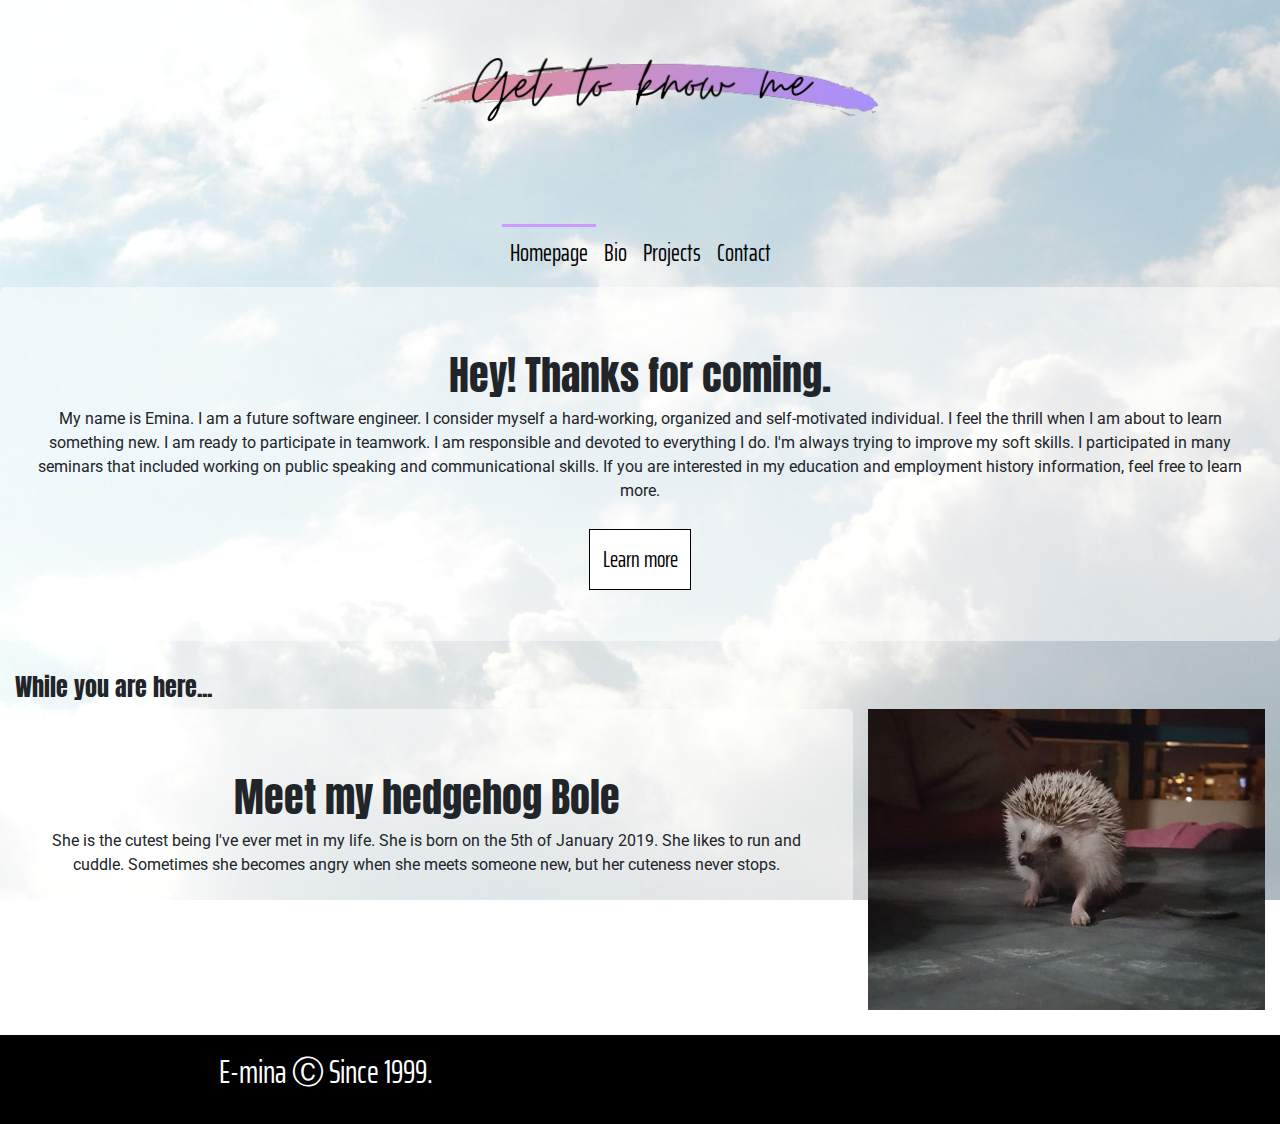
==== index.html @ 528c3e97 "Getting files outside the WebCOntent" ====
<!DOCTYPE html>
<html>
<head>
	<meta charset="UTF-8">
	<meta name="viewport"
          content="width=device-width, user-scalable=no, initial-scale=1.0, maximum-scale=1.0, minimum-scale=1.0">
    <meta http-equiv="X-UA-Compatible" content="ie=edge">
	<link rel="stylesheet" href="https://use.fontawesome.com/releases/v5.6.1/css/all.css" integrity="sha384-gfdkjb5BdAXd+lj+gudLWI+BXq4IuLW5IT+brZEZsLFm++aCMlF1V92rMkPaX4PP" crossorigin="anonymous">
	<link href="style.css" rel="stylesheet" type="text/css">
	<style>@import url('https://fonts.googleapis.com/css?family=Anton');
		   @import url('https://fonts.googleapis.com/css?family=Lobster');
		   @import url('https://fonts.googleapis.com/css?family=Saira+Extra+Condensed');
		   @import url('https://fonts.googleapis.com/css?family=Roboto');
		   @import url('https://fonts.googleapis.com/css2?family=Sacramento&display=swap');
	</style>
	<link rel="stylesheet" href="https://stackpath.bootstrapcdn.com/bootstrap/4.3.1/css/bootstrap.min.css" integrity="sha384-ggOyR0iXCbMQv3Xipma34MD+dH/1fQ784/j6cY/iJTQUOhcWr7x9JvoRxT2MZw1T" crossorigin="anonymous">
	<title>Emina - Homepage</title>
</head>


<body class="pozadina">

<div class="container-fluid">
	<div class="row">
		<div class="col-12 centar">
			<img alt="Get to know me" src="images/transparent-banner-small.png" class="img-fluid">
		</div>
	</div>
	
	<nav class="navbar navbar-expand-lg navbar-light text-center">
        <button class="navbar-toggler collapsed" type="button" data-toggle="collapse" data-target="#navbarNavAltMarkup" aria-controls="navbarNavAltMarkup" aria-expanded="false" aria-label="Toggle navigation">
            <span class="navbar-toggler-icon"></span>
        </button>
        <div class="collapse navbar-collapse" id="navbarNavAltMarkup">
            <div class="navbar-nav ml-auto mx-auto">
                <a class="nav-item nav-link active navigacijaPozadina linijaIznadAktivnog" href="index.html">Homepage<span class="sr-only">(current)</span></a>
                <a class="nav-item nav-link navigacijaPozadina" href="bio.html">Bio</a>
                <a class="nav-item nav-link navigacijaPozadina" href="projects.html">Projects</a>
                <a class="nav-item nav-link navigacijaPozadina" href="contact.html">Contact</a>
            </div>
        </div>
    </nav>
	
	
	<div class="row">
		<div class="jumbotron centar">
			<h1>Hey! Thanks for coming.</h1>
			<p class="centar">My name is Emina. I am a future software engineer. I consider myself a hard-working, organized and
			self-motivated individual. I feel the thrill when I am about to learn something new.
			I am ready to participate in teamwork. I am responsible and devoted to everything I do. I'm always trying to improve
			my soft skills. I participated in many seminars that included working on public speaking and communicational skills.
			If you are interested in my education and employment history information, feel free to learn more.</p>
			<br>
			<a class="learn-more" href="bio.html">Learn more</a>
		</div>
	</div>
	
	<div class="row">
		<div class="col-md-4">
			<h4>While you are here...</h4>
		</div>
		<div class="col-md-8"></div>
	</div>
	
	<div class="row">
		<div class="col-md-8 jumbotron centar">
			<h1>Meet my hedgehog Bole</h1>
			<p class="centar">She is the cutest being I've ever met in my life. She is born on the 5th of January 2019. 
			She likes to run and cuddle. Sometimes she becomes angry when she meets someone new, but her cuteness never stops.</p>
		</div>
		<div class="col-md-4">
			<img class="img-fluid" alt="Hedgehod" src="images/j2.jpg"/>
		</div>
	</div>
	
	<div class="row footerP">
        <div class="col-md-6 centar">
            <p class="kopirajt footFont">E-mina &#x24B8; Since 1999.</p>
        </div>
        <div class="col-md-6 centar">
            <a href="https://www.instagram.com/autostoper_sa_sekirom/" target="_blank"><i class="fab fa-instagram footIkone"></i></a>
            <a href="mailto:emarmarac22@gmail.com" role="button"><i class="fas fa-envelope footIkone"></i></a>
            <a href="https://twitter.com/EMarmarac" target="_blank"><i class="fab fa-twitter footIkone"></i></a>
            <a href="https://linkedin.com/in/emina-marmarac" target="_blank"><i class="fab fa-linkedin footIkone"></i></a>
        </div>
    </div>
    
</div>
	
<script src="https://code.jquery.com/jquery-2.1.3.min.js"></script>
<script src="http://maxcdn.bootstrapcdn.com/bootstrap/4.3.1/js/bootstrap.min.js"></script>
</body>
</html>
---- style.css ----
@charset "ISO-8859-1";

.pozadina{
	background-image:url("images/sky1.jpg");
	background-attachment:fixed;
}

h1{
	text-align: center;
	font-family: 'Anton', sans-serif;
}
h4{
	font-family: 'Anton', sans-serif;
}

.banner-text{
	font-family: 'Sacramento', cursive;
	text-align: center;
}
.centar{
	text-align:center;
}
p{
	font-family: 'Roboto', sans-serif;
}
.jumbotron{
	background-color:rgba(255,255,255,0.5) !important;
}
.btn-font{
	font-family: 'Saira Extra Condensed', sans-serif;
	background-color:white !important;
	border:1px solid green !important;
	border-radius:0%;
}
.navigacijaPozadina{
    font-size: 1.5em;
    font-family: 'Saira Extra Condensed', sans-serif;
    color:black;
    border-top: 3px solid transparent;
}
.linijaIznadAktivnog{
    border-top: 3px solid #cc99ff !important;
}
a.nav-item:hover{
    border-top: 3px solid #cc99ff !important;
}
a.nav-item{
    border-top: 3px solid transparent;
}
.navbar-nav a{
	color:black !important;
}
.tekstDobrodoslice{
    font-size: 3em;
    font-family: 'Rajdhani';
}
.oznake{
    font-size: 3em;
    text-align: center;
}
.bgZaKontakt1{
    background-color: rgba(255, 153, 255,0.5);
	font-family: 'Saira Extra Condensed', sans-serif;
	text-align:center;
	
}
.bgZaKontakt2{
	background-color:rgba(153,255,255,0.5);
	font-family: 'Saira Extra Condensed', sans-serif;
	text-align:center;
}
.profil{
    margin-bottom: 0.5em;
    background-color: rgba(255, 153, 255,0.3);
    font-family: 'Sriracha', sans-serif;
}
ul{
	list-style-type:none;
}
ul li{
    font-family: 'Sriracha', sans-serif;
    font-size: 1.1em;
}
.prelaz:hover{
    color:white;
}
.prelaz2:hover{
	color:#cc99ff;
}
.oznake{
    font-size: 3em;
    text-align: center;
}
.oznake:hover{
    color:white;
}
hr.new{
	border-top: 1px solid black;
}
.footerP{
    background-color: black;
    padding:1%;
    margin-top:2%;
}
.kopirajt{
    font-size: 2em;
}
.footFont{
	color:white;
	font-family: 'Saira Extra Condensed', sans-serif;
}
.cv-link{
	background-color:lightgrey;
	border:1px solid black;
	border-radius:0%;
	font-family: 'Saira Extra Condensed', sans-serif;
	color: black;
	text-decoration:none;
	padding:1%;
	font-size:1.4em;
}
.cv-link:hover{
	text-decoration:none;
	background-color:black;
	color:white;
}
.learn-more{
	background-color:white;
	border:1px solid black;
	border-radius:0%;
	font-family: 'Saira Extra Condensed', sans-serif;
	color: black;
	text-decoration:none;
	padding:1%;
	font-size:1.4em;
}
.learn-more:hover{
	text-decoration:none;
	background-color:green;
	color:white;
}
.footIkone{
	color:white;
	font-size: 3em;
    text-align: center;
}
.footIkone:hover{
	color:#cc99ff;
}
.padding{
	padding:2%;
}
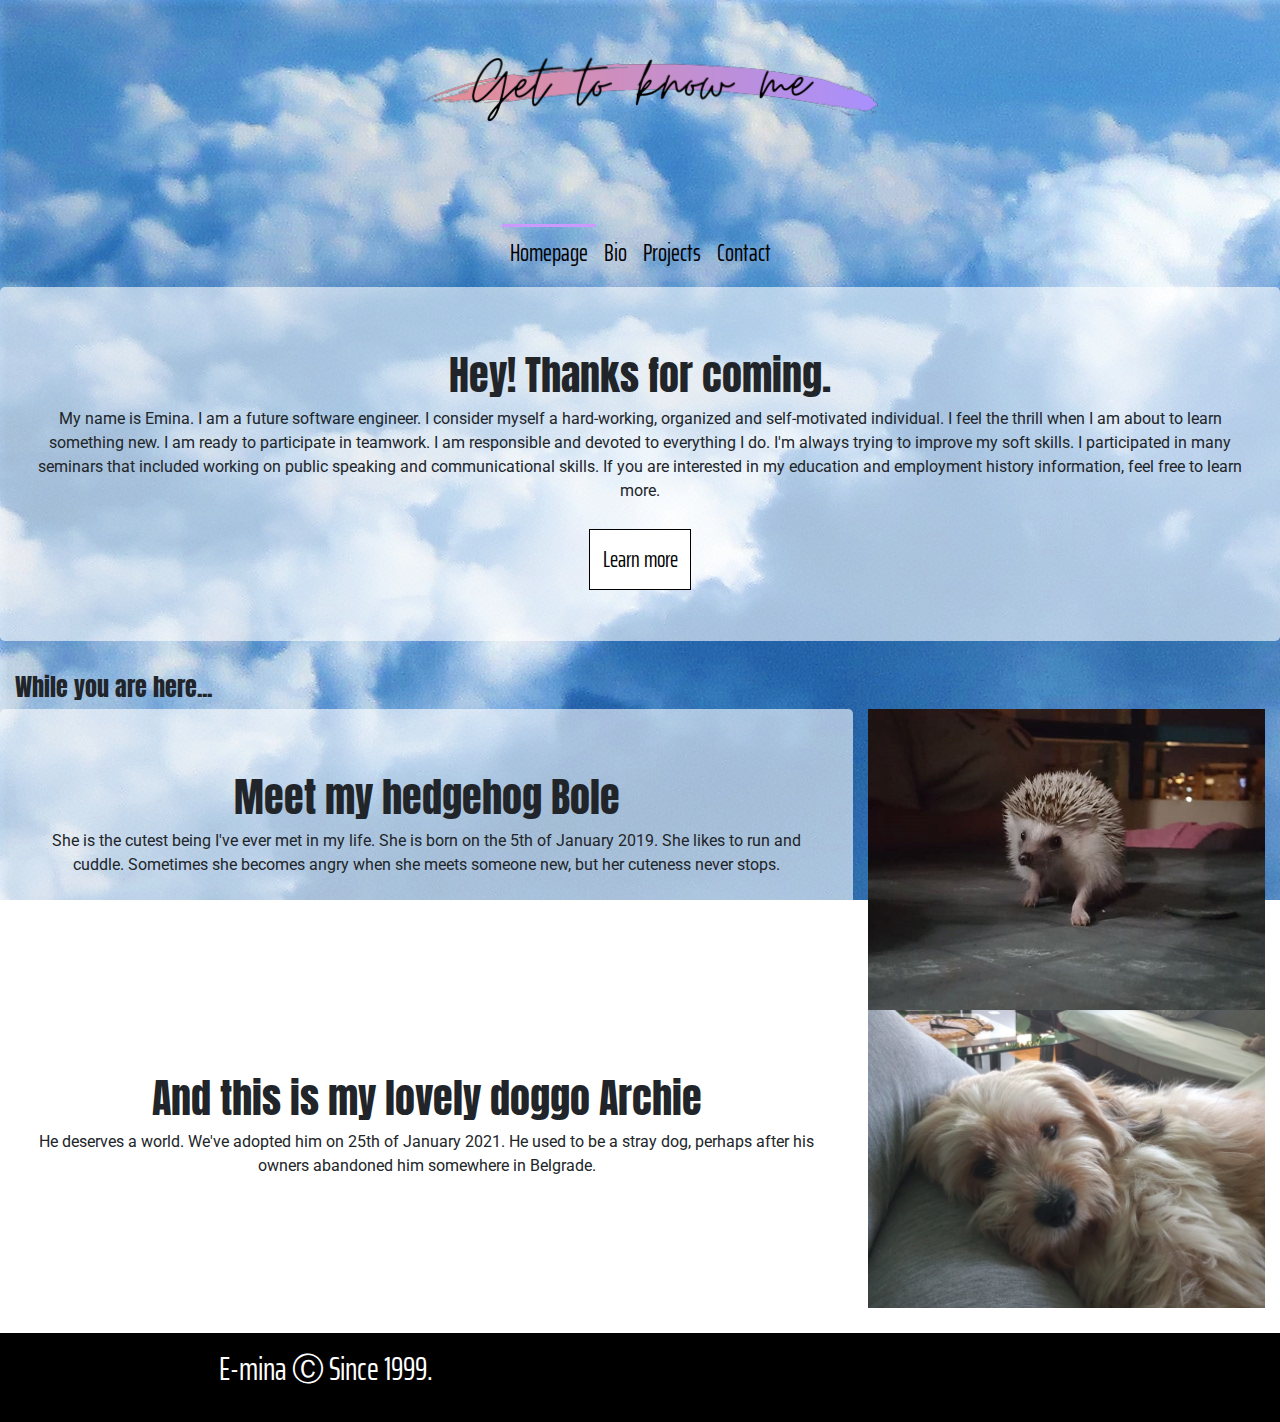
==== commit 946f2059: "Added a description of Archie" ====
--- a/index.html
+++ b/index.html
@@ -72,6 +72,16 @@
 			<img class="img-fluid" alt="Hedgehod" src="images/j2.jpg"/>
 		</div>
 	</div>
+	<div class="row">
+		<div class="col-md-8 jumbotron centar">
+			<h1>And this is my lovely doggo Archie</h1>
+			<p class="centar">He deserves a world. We've adopted him on 25th of January 2021. He used to be a stray dog, perhaps after his
+			owners abandoned him somewhere in Belgrade. </p>
+		</div>
+		<div class="col-md-4">
+			<img class="img-fluid" alt="Doggo" src="images/arci.jpg"/>
+		</div>
+	</div>
 	
 	<div class="row footerP">
         <div class="col-md-6 centar">
@@ -88,6 +98,6 @@
 </div>
 	
 <script src="https://code.jquery.com/jquery-2.1.3.min.js"></script>
-<script src="http://maxcdn.bootstrapcdn.com/bootstrap/4.3.1/js/bootstrap.min.js"></script>
+<script src="https://maxcdn.bootstrapcdn.com/bootstrap/4.3.1/js/bootstrap.min.js"></script>
 </body>
 </html>--- a/style.css
+++ b/style.css
@@ -1,7 +1,7 @@
 @charset "ISO-8859-1";
 
 .pozadina{
-	background-image:url("images/sky1.jpg");
+	background-image:url("images/sky3.jpg");
 	background-attachment:fixed;
 }
 
@@ -24,7 +24,7 @@
 	font-family: 'Roboto', sans-serif;
 }
 .jumbotron{
-	background-color:rgba(255,255,255,0.5) !important;
+	background-color:rgba(255,255,255,0.6) !important;
 }
 .btn-font{
 	font-family: 'Saira Extra Condensed', sans-serif;
@@ -59,20 +59,23 @@
     text-align: center;
 }
 .bgZaKontakt1{
-    background-color: rgba(255, 153, 255,0.5);
+    background-color: rgba(255, 153, 255,0.6);
 	font-family: 'Saira Extra Condensed', sans-serif;
 	text-align:center;
 	
 }
 .bgZaKontakt2{
-	background-color:rgba(153,255,255,0.5);
+	background-color:rgba(153,255,255,0.6);
 	font-family: 'Saira Extra Condensed', sans-serif;
 	text-align:center;
 }
 .profil{
-    margin-bottom: 0.5em;
-    background-color: rgba(255, 153, 255,0.3);
+    /*margin-bottom: 0.5em;*/
+    background-color: rgba(255, 153, 255,0.6);
     font-family: 'Sriracha', sans-serif;
+}
+.profilWhite{
+	background-color:rgba(255,255,255,0.6) !important;
 }
 ul{
 	list-style-type:none;
@@ -150,4 +153,6 @@
 .padding{
 	padding:2%;
 }
-
+.word-break{
+	word-wrap:break-word;
+}
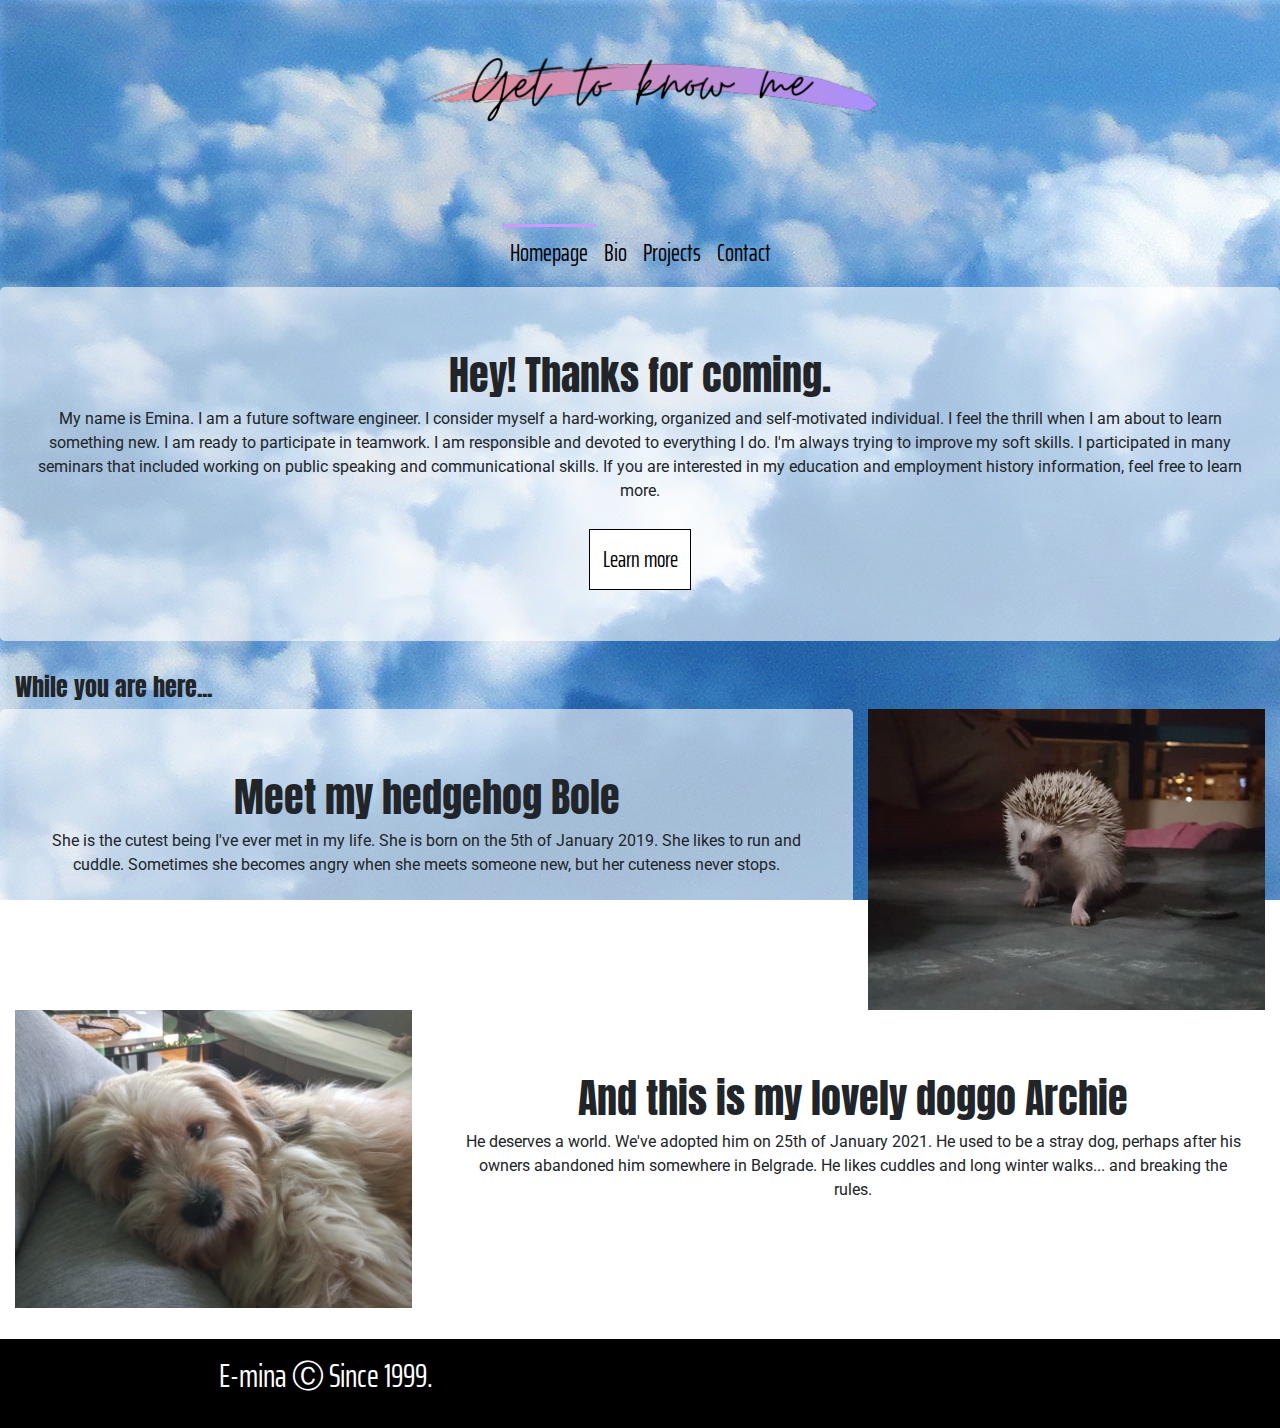
==== commit 43547cca: "Swapped image and paragraph" ====
--- a/index.html
+++ b/index.html
@@ -73,13 +73,13 @@
 		</div>
 	</div>
 	<div class="row">
+		<div class="col-md-4">
+			<img class="img-fluid" alt="Doggo" src="images/arci.jpg"/>
+		</div>
 		<div class="col-md-8 jumbotron centar">
 			<h1>And this is my lovely doggo Archie</h1>
 			<p class="centar">He deserves a world. We've adopted him on 25th of January 2021. He used to be a stray dog, perhaps after his
-			owners abandoned him somewhere in Belgrade. </p>
-		</div>
-		<div class="col-md-4">
-			<img class="img-fluid" alt="Doggo" src="images/arci.jpg"/>
+			owners abandoned him somewhere in Belgrade. He likes cuddles and long winter walks... and breaking the rules. </p>
 		</div>
 	</div>
 	
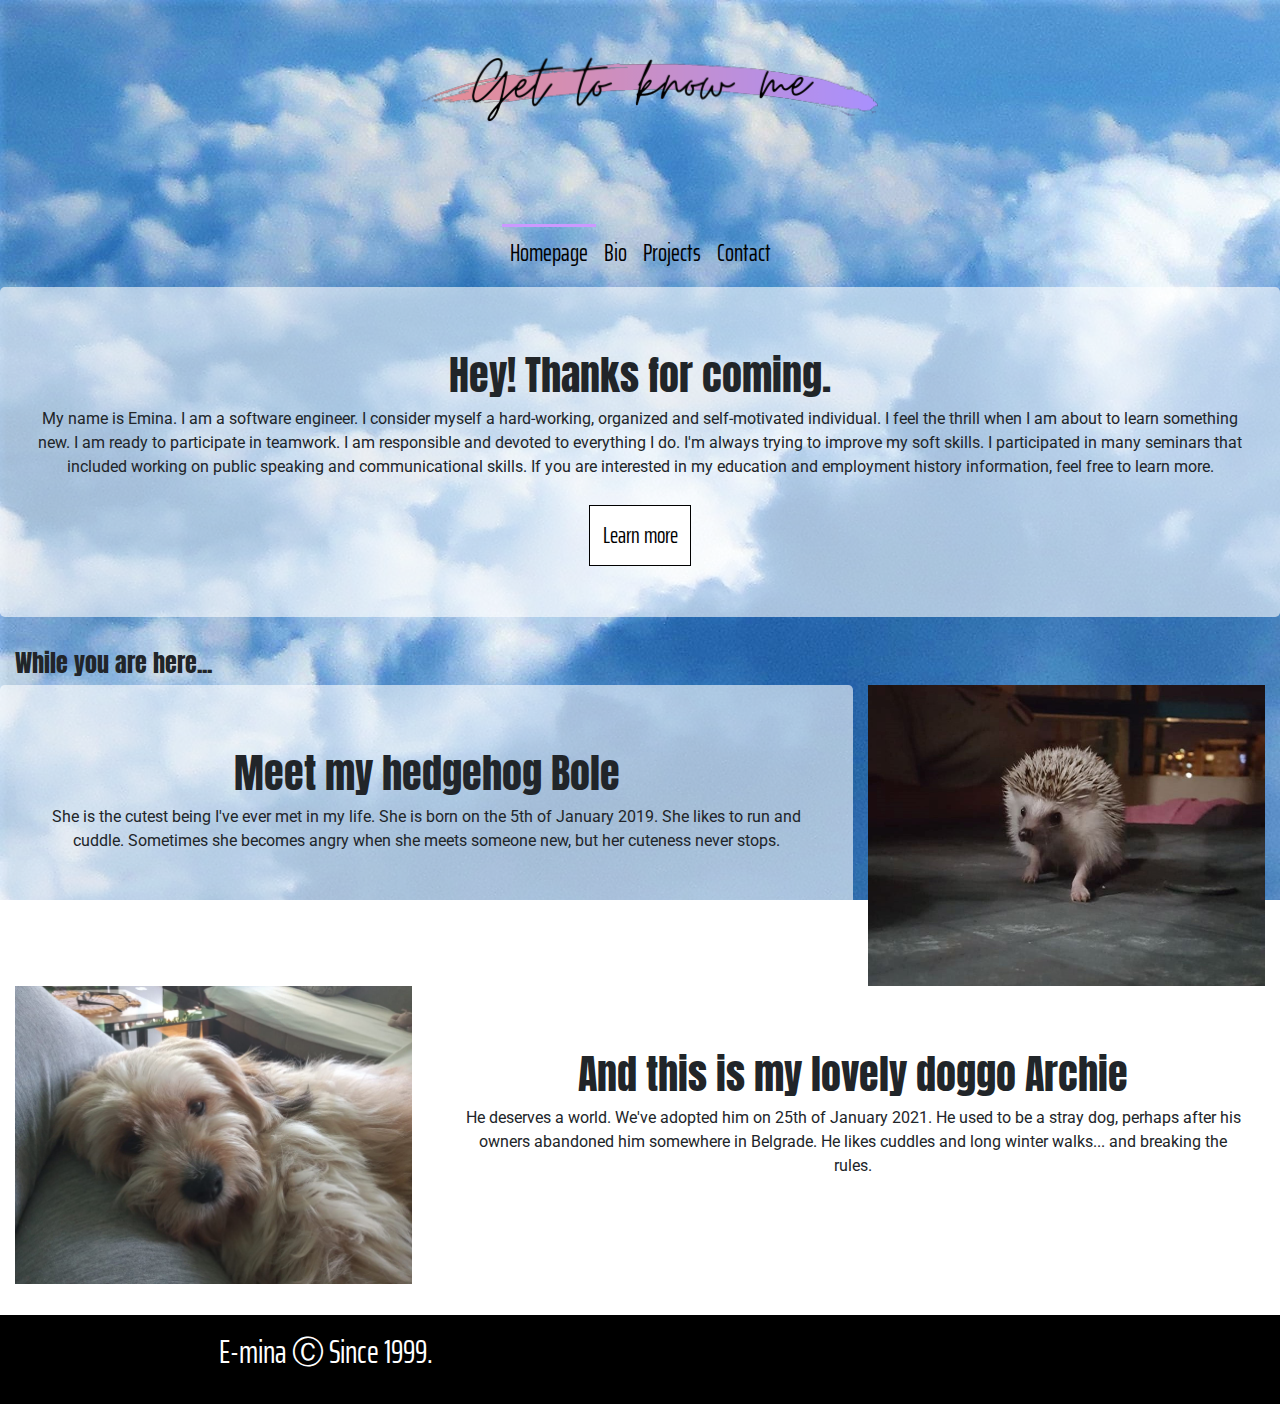
==== commit be3389e5: "Changed intro text" ====
--- a/index.html
+++ b/index.html
@@ -45,7 +45,7 @@
 	<div class="row">
 		<div class="jumbotron centar">
 			<h1>Hey! Thanks for coming.</h1>
-			<p class="centar">My name is Emina. I am a future software engineer. I consider myself a hard-working, organized and
+			<p class="centar">My name is Emina. I am a software engineer. I consider myself a hard-working, organized and
 			self-motivated individual. I feel the thrill when I am about to learn something new.
 			I am ready to participate in teamwork. I am responsible and devoted to everything I do. I'm always trying to improve
 			my soft skills. I participated in many seminars that included working on public speaking and communicational skills.
